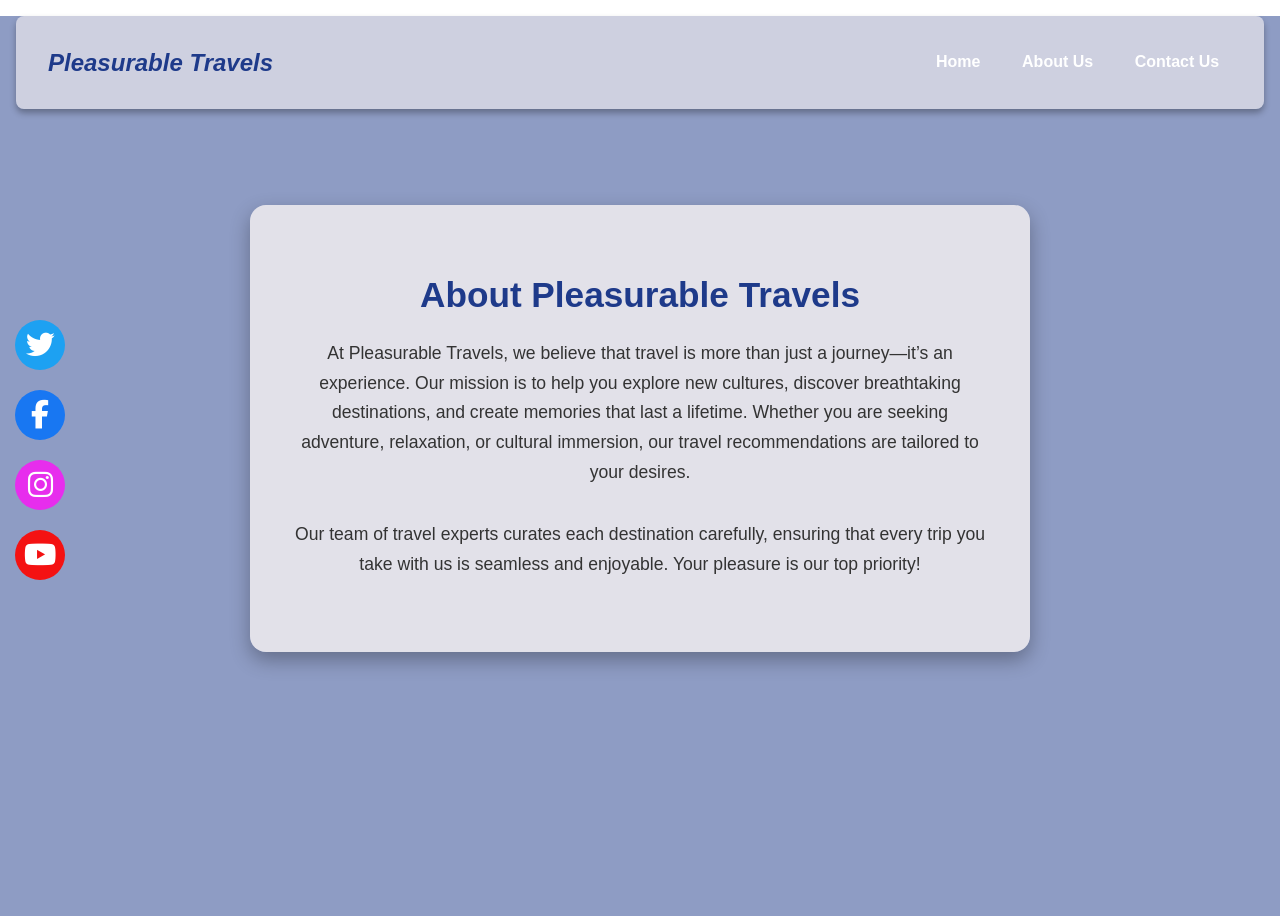
==== about_us.html @ 51a73228 "Update" ====
<!DOCTYPE html>
<html lang="en">
<head>
  <meta charset="UTF-8">
  <meta name="viewport" content="width=device-width, initial-scale=1.0">
  <link
      rel="stylesheet"
      href="https://cdnjs.cloudflare.com/ajax/libs/font-awesome/6.5.0/css/all.min.css"
      crossorigin="anonymous"
      referrerpolicy="no-referrer"
  />
  <title>About Us - Pleasurable Travels</title>
  <link rel="stylesheet" href="./index.css">
</head>
<body>

  <!-- Navbar -->
  <nav>
    <h1><i>Pleasurable Travels</i></h1>
    <ul>
      <li><a href="./travel_recommendation.html" id="home">Home</a></li>
      <li><a href="./about_us.html" id="aboutus">About Us</a></li>
      <li><a href="./contact_us.html" id="contactus">Contact Us</a></li>
      </ul>
  </nav>

  <!-- Social Sidebar -->
  <div class="social-sidebar">
    <a href="#" class="twitter" target="_blank" aria-label="Twitter"><i class="fab fa-twitter"></i></a>
    <a href="#" class="facebook" target="_blank" aria-label="Facebook"><i class="fab fa-facebook-f"></i></a>
    <a href="#" class="instagram" target="_blank" aria-label="Instagram"><i class="fab fa-instagram"></i></a>
    <a href="#" class="youtube" target="_blank" aria-label="YouTube"><i class="fab fa-youtube"></i></a>
  </div>

  <!-- About Us Card -->
  <section class="intro-card about-card">
    <h1>About Pleasurable Travels</h1>
    <p>
      At Pleasurable Travels, we believe that travel is more than just a journey—it’s an experience.
      Our mission is to help you explore new cultures, discover breathtaking destinations, and create memories
      that last a lifetime. Whether you are seeking adventure, relaxation, or cultural immersion, 
      our travel recommendations are tailored to your desires.
    </p>
    <p>
      Our team of travel experts curates each destination carefully, ensuring that every trip you take 
      with us is seamless and enjoyable. Your pleasure is our top priority!
    </p>
  </section>

</body>
</html>
---- index.css ----
body {
  margin: 0;
  padding: 0;
  min-height: 100vh;
  background: url("https://media.istockphoto.com/id/527115069/photo/collage-of-printed-travel-images.jpg?s=2048x2048&w=is&k=20&c=KnhqhioTkckEpl5QOIEWFKRIFATbIRw_OKj3LZPoaOo=")
    no-repeat center center fixed;
  background-size: cover;
  font-family: Arial, sans-serif;

  /* Optional: dark overlay for readability */
  position: relative;
}

body::before {
  content: "";
  position: absolute;
  top: 0;
  left: 0;
  width: 100%;
  height: 100%;
  background-color: rgba(30, 58, 138, 0.5); /* semi-transparent navy overlay */
  z-index: -1; /* push it behind content */
}

/* Navbar styling */
nav {
  display: flex;
  flex-wrap: wrap;
  align-items: center;
  justify-content: space-between;
  background: rgba(248, 243, 243, 0.6); /* transparent black so bg shows through */
  padding: 0.8rem 2rem;
  border-radius: 8px;
  box-shadow: 0 4px 6px rgba(0, 0, 0, 0.3);
  margin: 1rem;
}

nav h1 {
    color: #1e3a8a;
}

nav h3 {
  color: #ffffff;
  margin: 0;
  font-size: 1.5rem;
  flex: 1;
}

nav ul {
  display: flex;
  list-style: none;
  margin: 0;
  padding: 0;
  gap: 1rem;
  align-items: center;
}

nav ul li a {
  text-decoration: none;
  color: #ffffff;
  font-weight: bold;
  padding: 0.4rem 0.8rem;
  border-radius: 4px;
  transition: background-color 0.2s;
}

nav ul li a:hover {
  background-color: rgba(59, 130, 246, 0.8);
}

/* Search bar */
#search_bar {
  padding: 0.4rem 0.8rem;
  border-radius: 4px;
  border: 1px solid #ccc;
  font-size: 0.95rem;
  outline: none;
}

#search_bar:focus {
  border-color: #2563eb;
  box-shadow: 0 0 5px rgba(37, 99, 235, 0.6);
}

/* Buttons */
#search_button,
#reset_button {
  padding: 0.4rem 0.8rem;
  border: none;
  border-radius: 4px;
  background-color: #2563eb;
  color: #ffffff;
  font-weight: bold;
  cursor: pointer;
  transition: background-color 0.2s;
}

#search_button:hover,
#reset_button:hover {
  background-color: #3b82f6;
}

/* Responsive */
@media (max-width: 768px) {
  nav {
    flex-direction: column;
    align-items: flex-start;
    gap: 0.5rem;
  }

  nav ul {
    flex-direction: column;
    width: 100%;
    gap: 0.5rem;
  }

  #search_bar {
    width: 100%;
  }
}

/* Intro Card */
.intro-card {
  max-width: 700px;
  margin: 6rem auto;
  padding: 2.5rem;
  background:rgba(248, 243, 243, 0.8);
  border-radius: 16px;
  box-shadow: 0 8px 20px rgba(0, 0, 0, 0.3);
  text-align: center;
  position: relative;
}

/* Title */
.intro-card h1 {
  font-size: 2.2rem;
  margin-bottom: 1.5rem;
  color: #1e3a8a;
}

/* Paragraph */
.intro-card p {
  font-size: 1.1rem;
  line-height: 1.7;
  color: #333;
  margin-bottom: 2rem;
}

/* Social Icons */
.social-icons {
    margin-bottom: 2.5rem;
  }
  
  .social-icons a {
    margin: 0 0.6rem;
    font-size: 1.5rem;
    color: #1e3a8a;
    transition: color 0.3s, transform 0.2s;
  }
  
  .social-icons a:hover {
    color: #2563eb;
    transform: scale(1.2);
  }



/* Social Sidebar */
.social-sidebar {
  position: fixed;
  top: 50%;
  left: 15px;
  transform: translateY(-50%);
  display: flex;
  flex-direction: column;
  gap: 20px;
  z-index: 1000;
}

/* Icon links */
.social-sidebar a {
    font-size: 1.8rem;
    width: 50px;
    height: 50px;
    display: flex;
    align-items: center;
    justify-content: center;
    color: #fff; /* icon color */
    text-decoration: none;
    border-radius: 50%;
    transition: all 0.3s ease;
  }

/* Brand colors */
.social-sidebar a.twitter { background: #1da1f2; }
.social-sidebar a.facebook { background: #1877f2; }
.social-sidebar a.instagram { background: #e72ded; }
.social-sidebar a.youtube { background: #f41212; }

/* Hover effect: slightly darker and scale up */
.social-sidebar a:hover {
    transform: scale(1.2);
    filter: brightness(0.9);
  }
  

/* Book Button */
.book-btn {
  position: absolute;
  bottom: 1.5rem;
  left: 1.5rem;
  padding: 0.7rem 1.5rem;
  background: #2563eb;
  color: #fff;
  font-size: 1rem;
  font-weight: bold;
  border: none;
  border-radius: 8px;
  cursor: pointer;
  transition: background 0.2s ease-in-out;
}

.book-btn:hover {
  background: #3b82f6;
}

/* Responsive */
@media (max-width: 768px) {
  .intro-card {
    margin: 3rem 1rem;
    padding: 2rem;
  }

  .intro-card h1 {
    font-size: 1.8rem;
  }

  .intro-card p {
    font-size: 1rem;
  }
}
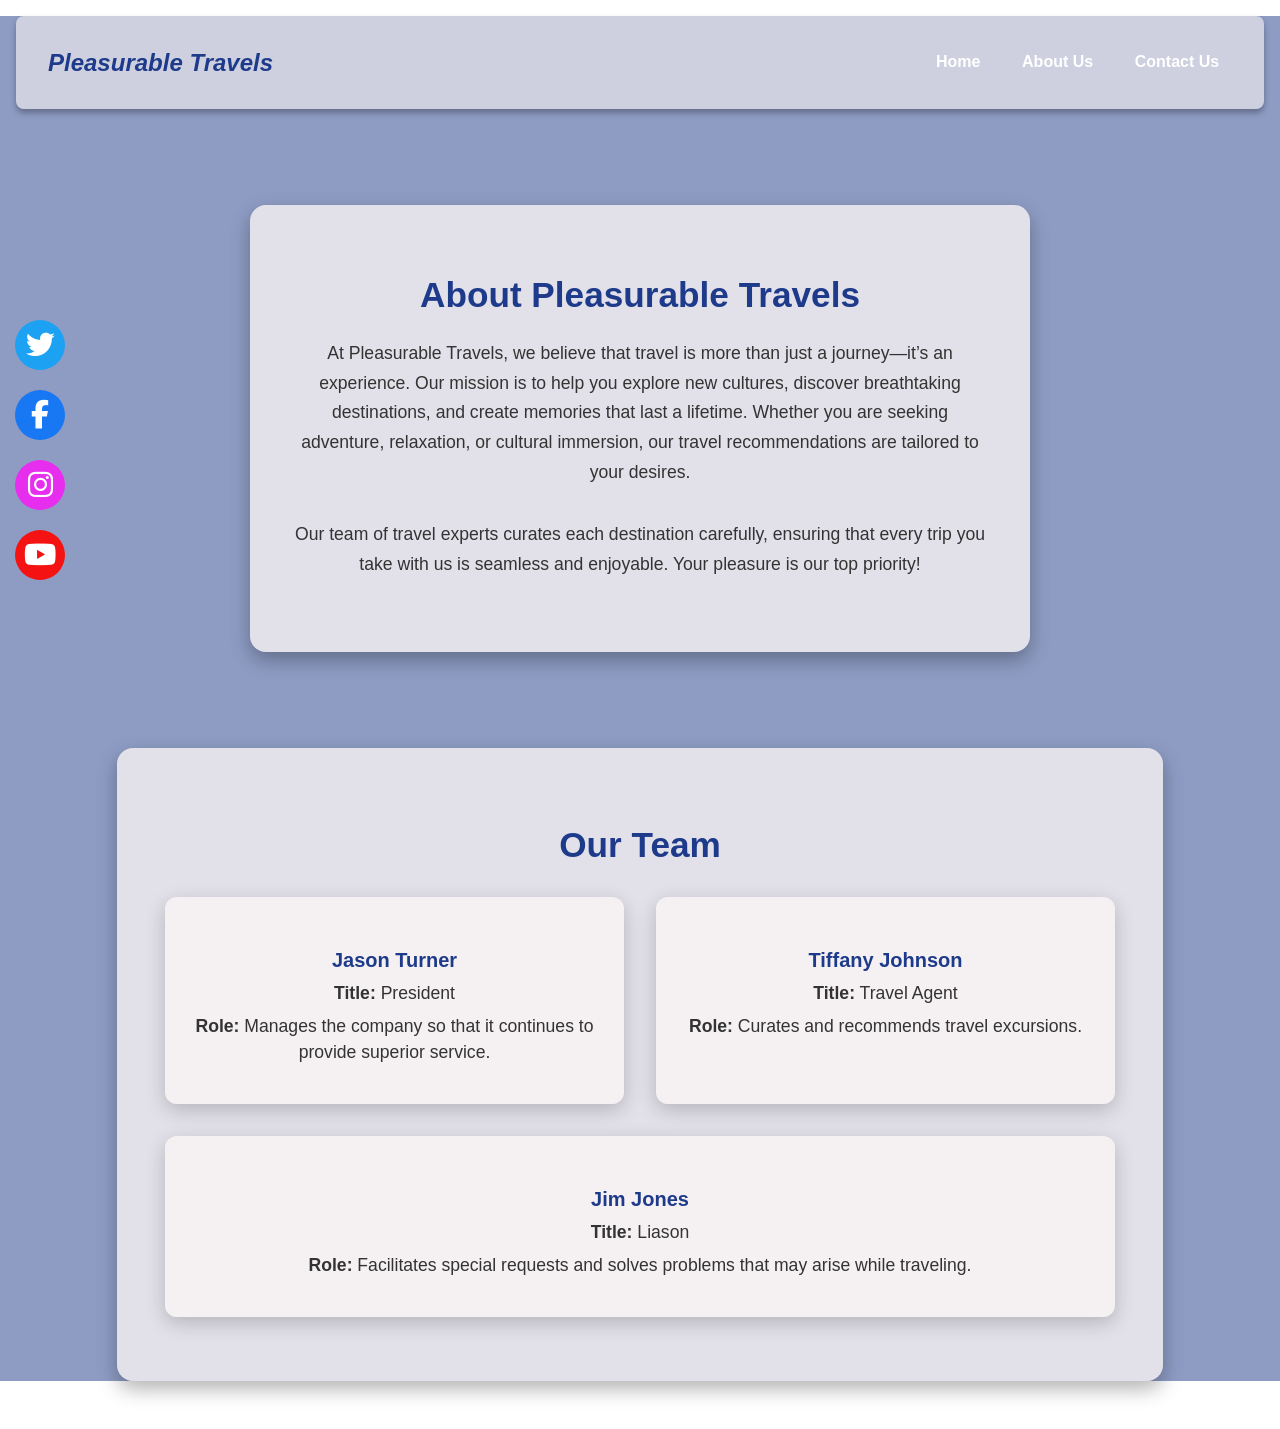
==== commit 271d1b8c: "About/Contact Update" ====
--- a/about_us.html
+++ b/about_us.html
@@ -21,7 +21,7 @@
       <li><a href="./travel_recommendation.html" id="home">Home</a></li>
       <li><a href="./about_us.html" id="aboutus">About Us</a></li>
       <li><a href="./contact_us.html" id="contactus">Contact Us</a></li>
-      </ul>
+    </ul>
   </nav>
 
   <!-- Social Sidebar -->
@@ -46,6 +46,33 @@
       with us is seamless and enjoyable. Your pleasure is our top priority!
     </p>
   </section>
+<!-- Our Team Section -->
+<section class="intro-card team-card">
+  <h1>Our Team</h1>
+
+  <div class="team-members">
+    <!-- Member 1 -->
+    <div class="team-member">
+      <h3>Jason Turner</h3>
+      <p><strong>Title:</strong> President</p>
+      <p><strong>Role:</strong> Manages the company so that it continues to provide superior service.</p>
+    </div>
+
+    <!-- Member 2 -->
+    <div class="team-member">
+      <h3>Tiffany Johnson</h3>
+      <p><strong>Title:</strong> Travel Agent</p>
+      <p><strong>Role:</strong> Curates and recommends travel excursions.</p>
+    </div>
+
+    <!-- Member 3 -->
+    <div class="team-member">
+      <h3>Jim Jones</h3>
+      <p><strong>Title:</strong> Liason</p>
+      <p><strong>Role:</strong> Facilitates special requests and solves problems that may arise while traveling.</p>
+    </div>
+  </div>
+</section>
 
 </body>
 </html>
--- a/index.css
+++ b/index.css
@@ -240,3 +240,177 @@
   }
 }
 
+/* Team Card Styling */
+.team-card {
+  max-width: 900px;
+  padding: 2.5rem 3rem;
+  margin: 3rem auto; /* space between About Us and Our Team */
+  text-align: center;
+}
+
+/* Team Members Container */
+.team-members {
+  display: flex;
+  justify-content: space-between;
+  gap: 2rem;
+  margin-top: 2rem;
+  flex-wrap: wrap; /* responsive wrap on smaller screens */
+}
+
+/* Individual Team Member Card */
+.team-member {
+  flex: 1 1 250px; /* grow/shrink and min width */
+  background: rgba(248, 243, 243, 0.9);
+  padding: 1.5rem;
+  border-radius: 12px;
+  box-shadow: 0 6px 15px rgba(0, 0, 0, 0.2);
+  text-align: left;
+}
+
+.team-member h3 {
+  color: #1e3a8a;
+  margin-bottom: 0.5rem;
+}
+
+.team-member p {
+  color: #333;
+  line-height: 1.5;
+  margin: 0.3rem 0;
+}
+
+/* Responsive adjustments */
+@media (max-width: 768px) {
+  .team-members {
+    flex-direction: column;
+    gap: 1.5rem;
+  }
+}
+
+/* Center the contact form submit button and add spacing */
+#contact_form .book-btn {
+  display: block;          /* ensures it’s a block element */
+  margin: 2rem auto 0 auto; /* 2rem top margin, centered horizontally */
+  padding: 0.8rem 2rem;     /* adjust padding for better button size */
+  width: auto;             /* don’t stretch full width */
+  text-align: center;      /* centers the text inside the button */
+}
+
+/* Contact Card Adjustments */
+.contact-card {
+  max-width: 750px;
+  padding: 3rem 3rem 4rem 3rem; /* more bottom padding for button space */
+  margin: 3rem auto;
+  text-align: center;
+}
+
+/* Contact Form Inputs and Textarea */
+#contact_form input,
+#contact_form textarea {
+  width: 100%;
+  padding: 0.7rem 1rem;
+  margin-bottom: 1.5rem; /* space between fields */
+  border-radius: 8px;
+  border: 1px solid #ccc;
+  font-size: 1rem;
+  outline: none;
+  transition: border-color 0.2s, box-shadow 0.2s;
+}
+
+#contact_form input:focus,
+#contact_form textarea:focus {
+  border-color: #2563eb;
+  box-shadow: 0 0 5px rgba(37, 99, 235, 0.6);
+}
+
+/* Form Labels */
+#contact_form label {
+  font-weight: bold;
+  color: #1e3a8a;
+  display: block;
+  text-align: left;
+  margin-bottom: 0.5rem;
+}
+
+/* Contact Form Submit Button - overrides global .book-btn */
+#contact_form .book-btn {
+    position: static;           /* remove absolute positioning */
+    display: block;             /* allows margin auto centering */
+    margin: 2rem auto 0 auto;   /* 2rem top margin, centered horizontally */
+    padding: 0.8rem 2rem;
+    width: auto;                /* do not stretch full width */
+    text-align: center;
+    font-size: 1rem;
+    border-radius: 8px;
+    cursor: pointer;
+    background-color: #2563eb;
+    color: #fff;
+    font-weight: bold;
+    transition: background-color 0.2s ease-in-out;
+}
+
+#contact_form .book-btn:hover {
+    background-color: #3b82f6;
+}
+
+/* Our Team Card Adjustments */
+.team-card {
+  max-width: 950px;       /* slightly wider than About Us card */
+  padding: 3rem 3rem 4rem 3rem;
+  margin: 3rem auto;
+  text-align: center;
+}
+
+/* Team Members Container */
+.team-members {
+  display: flex;
+  justify-content: space-between;
+  gap: 2rem;
+  margin-top: 2rem;
+  flex-wrap: wrap; /* stack on smaller screens */
+}
+
+/* Individual Team Member Card */
+.team-member {
+  flex: 1 1 280px; /* responsive sizing */
+  background: rgba(248, 243, 243, 0.9);
+  padding: 2rem 1.5rem;
+  border-radius: 12px;
+  box-shadow: 0 6px 20px rgba(0, 0, 0, 0.2);
+  text-align: center;
+  transition: transform 0.2s, box-shadow 0.2s;
+}
+
+/* Hover effect for cards */
+.team-member:hover {
+  transform: translateY(-5px);
+  box-shadow: 0 10px 25px rgba(0, 0, 0, 0.25);
+}
+
+/* Member Name */
+.team-member h3 {
+  color: #1e3a8a;
+  margin-bottom: 0.5rem;
+  font-size: 1.25rem;
+}
+
+/* Member Details */
+.team-member p {
+  color: #333;
+  line-height: 1.5;
+  margin: 0.4rem 0;
+}
+
+/* Responsive adjustments */
+@media (max-width: 768px) {
+  .team-members {
+    flex-direction: column;
+    gap: 1.5rem;
+  }
+
+  .team-member {
+    padding: 1.5rem 1rem;
+  }
+}
+
+
+
